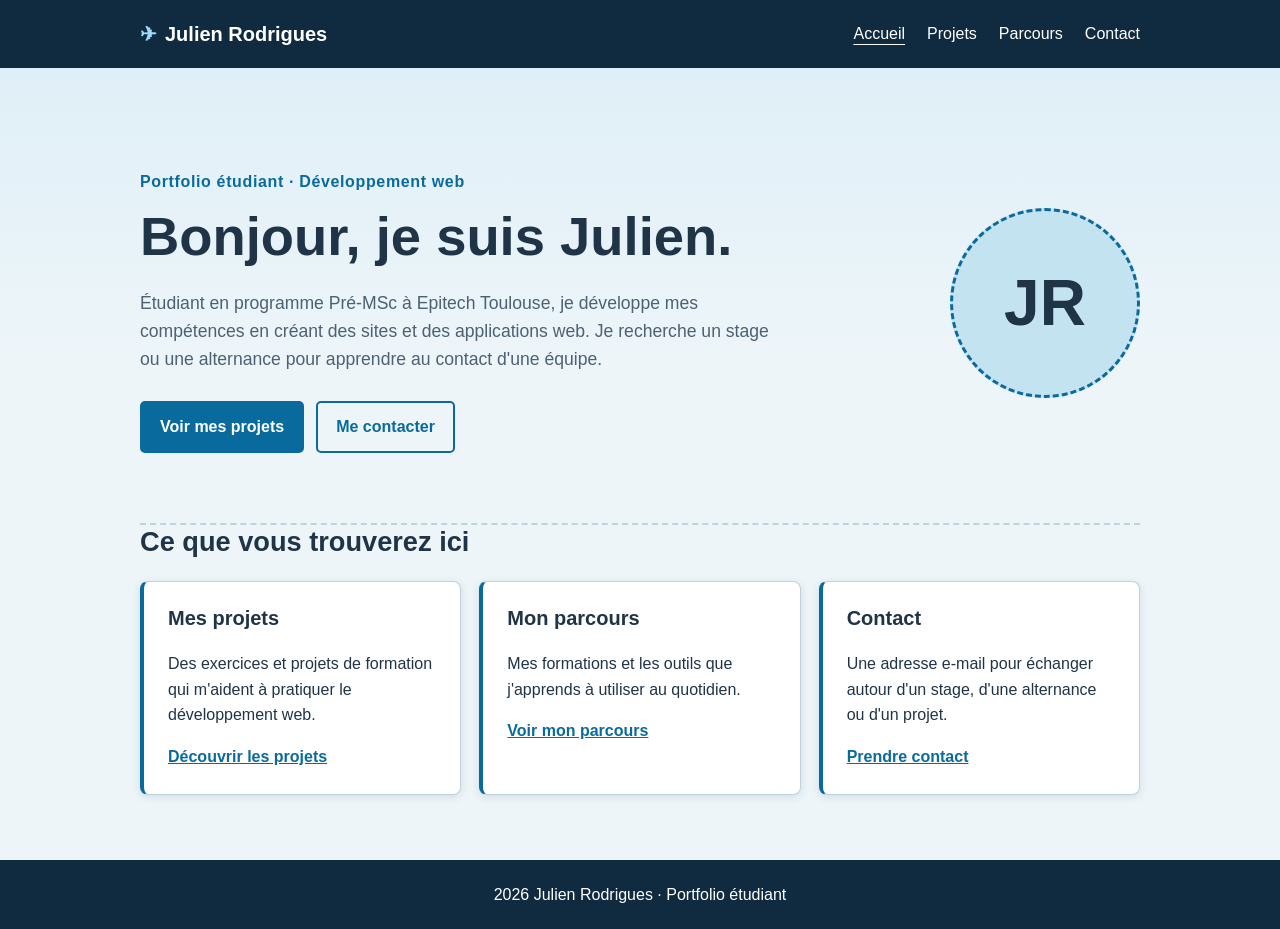
==== Documents/portfolio-julien-rodrigues/index.html @ cc8ddc3c "Mettre à jour mon portfolio" ====
<!DOCTYPE html>
<html lang="fr">
<head>
  <meta charset="UTF-8">
  <meta name="viewport" content="width=device-width, initial-scale=1.0">
  <meta name="description" content="Portfolio de Julien Rodrigues, étudiant en développement web à Toulouse.">
  <title>Accueil | Julien Rodrigues</title>
  <link rel="stylesheet" href="assets/css/style.css">
</head>
<body>
  <a class="skip-link" href="#contenu">Aller au contenu</a>

  <header class="site-header">
    <div class="container header-content">
      <a class="site-title" href="index.html">Julien Rodrigues</a>
      <nav aria-label="Navigation principale">
        <ul class="nav-list">
          <li><a href="index.html" aria-current="page">Accueil</a></li>
          <li><a href="projets.html">Projets</a></li>
          <li><a href="parcours.html">Parcours</a></li>
          <li><a href="contact.html">Contact</a></li>
        </ul>
      </nav>
    </div>
  </header>

  <main id="contenu" class="container">
    <section class="hero" aria-labelledby="titre-accueil">
      <div class="hero-text">
        <p class="eyebrow">Portfolio étudiant · Développement web</p>
        <h1 id="titre-accueil">Bonjour, je suis Julien.</h1>
        <p class="lead">Étudiant en programme Pré-MSc à Epitech Toulouse, je développe mes compétences en créant des sites et des applications web. Je recherche un stage ou une alternance pour apprendre au contact d'une équipe.</p>
        <div class="actions">
          <a class="button" href="projets.html">Voir mes projets</a>
          <a class="button button-outline" href="contact.html">Me contacter</a>
        </div>
      </div>
      <div class="avatar" aria-label="Initiales de Julien Rodrigues" role="img">JR</div>
    </section>

    <section class="section" aria-labelledby="apercu-titre">
      <h2 id="apercu-titre">Ce que vous trouverez ici</h2>
      <div class="card-grid">
        <article class="card">
          <h3>Mes projets</h3>
          <p>Des exercices et projets de formation qui m'aident à pratiquer le développement web.</p>
          <a href="projets.html">Découvrir les projets</a>
        </article>
        <article class="card">
          <h3>Mon parcours</h3>
          <p>Mes formations et les outils que j'apprends à utiliser au quotidien.</p>
          <a href="parcours.html">Voir mon parcours</a>
        </article>
        <article class="card">
          <h3>Contact</h3>
          <p>Une adresse e-mail pour échanger autour d'un stage, d'une alternance ou d'un projet.</p>
          <a href="contact.html">Prendre contact</a>
        </article>
      </div>
    </section>
  </main>

  <footer class="site-footer">
    <div class="container"> 2026 Julien Rodrigues · Portfolio étudiant</div>
  </footer>
</body>
</html>
---- Documents/portfolio-julien-rodrigues/assets/css/style.css ----
:root {
  --bg: #edf5f9;
  --sky: #dceef7;
  --surface: #fff;
  --text: #203448;
  --muted: #4c6173;
  --accent: #096b9d;
  --button-bg: #096b9d;
  --button-hover: #075478;
  --header: #102b40;
  --border: #bdd4df;
  --avatar: #c4e3f1;
  --shadow: 0 2px 8px rgb(16 43 64 / 12%);
}

:root[data-theme="dark"] {
  color-scheme: dark;
  --bg: #0b1926;
  --sky: #102a3b;
  --surface: #162d40;
  --text: #edf6fc;
  --muted: #b9cedb;
  --accent: #86d3ff;
  --button-bg: #187bad;
  --button-hover: #12628b;
  --header: #061521;
  --border: #426278;
  --avatar: #294c64;
  --shadow: 0 2px 8px rgb(0 0 0 / 30%);
}

@media (prefers-color-scheme: dark) {
  :root:not([data-theme]) {
    color-scheme: dark;
    --bg: #0b1926;
    --sky: #102a3b;
    --surface: #162d40;
    --text: #edf6fc;
    --muted: #b9cedb;
    --accent: #86d3ff;
    --button-bg: #187bad;
    --button-hover: #12628b;
    --header: #061521;
    --border: #426278;
    --avatar: #294c64;
    --shadow: 0 2px 8px rgb(0 0 0 / 30%);
  }
}
* {
  box-sizing: border-box;
}

html {
  scroll-behavior: smooth;
}

body {
  margin: 0;
  min-height: 100vh;
  display: flex;
  flex-direction: column;
  font-family: Arial, Helvetica, sans-serif;
  line-height: 1.6;
  color: var(--text);
  background: linear-gradient(var(--sky), var(--bg) 360px);
}

a {
  color: var(--accent);
}

a:focus-visible {
  outline: 3px solid #f59e0b;
  outline-offset: 3px;
}

.container {
  width: min(100% - 40px, 1000px);
  margin-inline: auto;
}

.skip-link {
  position: absolute;
  left: -9999px;
  top: 10px;
  z-index: 10;
  padding: 10px 15px;
  background: var(--surface);
  color: var(--text);
}

.skip-link:focus {
  left: 10px;
}

.site-header,
.site-footer {
  background: var(--header);
  color: white;
}

.header-content,
.site-header__inner {
  display: flex;
  align-items: center;
  justify-content: space-between;
  gap: 20px;
  padding-block: 18px;
}

.site-title,
.site-title a {
  color: white;
  text-decoration: none;
  font-size: 1.25rem;
  font-weight: bold;
}

.site-title::before {
  content: "✈";
  margin-right: 8px;
  color: #9dd9fb;
}

.nav-list,
.main-nav ul {
  display: flex;
  flex-wrap: wrap;
  gap: 8px 22px;
  list-style: none;
  margin: 0;
  padding: 0;
}

.nav-list a,
.main-nav a {
  color: white;
  text-decoration: none;
}

.nav-list a:hover,
.nav-list a[aria-current="page"],
.main-nav a:hover,
.main-nav a[aria-current="page"] {
  text-decoration: underline;
  text-underline-offset: 5px;
}

.theme-toggle {
  padding: 8px 12px;
  border: 1px solid #9dd9fb;
  border-radius: 5px;
  background: transparent;
  color: white;
  font: inherit;
  cursor: pointer;
  white-space: nowrap;
}

.theme-toggle:hover {
  background: rgb(255 255 255 / 15%);
}

.theme-toggle[aria-pressed="true"] {
  background: rgb(255 255 255 / 20%);
}

.theme-toggle:focus-visible {
  outline: 3px solid #f59e0b;
  outline-offset: 3px;
}

main {
  flex: 1;
}

.hero {
  display: flex;
  align-items: center;
  justify-content: space-between;
  gap: 50px;
  padding-block: 85px 70px;
  border-bottom: 2px dashed var(--border);
}

.hero-text,
.hero__text {
  max-width: 650px;
}

.eyebrow {
  margin-bottom: 8px;
  color: var(--accent);
  font-weight: bold;
  letter-spacing: 0.04em;
}

h1,
h2,
h3 {
  line-height: 1.25;
}

h1 {
  margin: 0 0 18px;
  font-size: clamp(2.1rem, 5vw, 3.4rem);
}

h2 {
  margin-top: 0;
  font-size: 1.7rem;
}

h3 {
  margin-top: 0;
  font-size: 1.25rem;
}

.lead {
  max-width: 750px;
  color: var(--muted);
  font-size: 1.1rem;
}

.avatar {
  width: 190px;
  height: 190px;
  flex-shrink: 0;
  display: grid;
  place-items: center;
  border-radius: 50%;
  border: 3px dashed var(--accent);
  background: var(--avatar);
  color: var(--text);
  font-size: 4rem;
  font-weight: bold;
}

.hero__photo {
  width: 190px;
  height: 190px;
  border-radius: 50%;
  object-fit: cover;
}

.actions {
  display: flex;
  flex-wrap: wrap;
  gap: 12px;
  margin-top: 28px;
}

.button,
.btn {
  display: inline-block;
  padding: 11px 18px;
  border: 2px solid var(--button-bg);
  border-radius: 5px;
  background: var(--button-bg);
  color: white;
  font-weight: bold;
  text-decoration: none;
}

.button:hover,
.btn:hover {
  background: var(--button-hover);
  border-color: var(--button-hover);
}

.button-outline {
  color: var(--accent);
  background: transparent;
}

.button-outline:hover {
  color: white;
}

.section {
  margin-bottom: 65px;
}

.card-grid {
  display: grid;
  grid-template-columns: repeat(3, 1fr);
  gap: 18px;
}

.card-grid-two {
  grid-template-columns: repeat(2, 1fr);
}

.card {
  padding: 24px;
  border: 1px solid var(--border);
  border-left: 4px solid var(--accent);
  border-radius: 8px;
  background: var(--surface);
  box-shadow: var(--shadow);
}

.card p:last-child {
  margin-bottom: 0;
}

.card a:not(.button) {
  font-weight: bold;
}

.page-content {
  padding-block: 55px 75px;
}

.page-content > .lead {
  margin-bottom: 35px;
}

.project-list {
  display: grid;
  gap: 18px;
}

.project-card h2 {
  margin-bottom: 12px;
}

.tag {
  margin: 0 0 10px;
  color: var(--accent);
  font-size: 0.9rem;
  font-weight: bold;
}

.tools {
  color: var(--muted);
}

.skill-list {
  padding-left: 22px;
}

.skill-list li {
  margin-bottom: 8px;
}

.contact-card {
  max-width: 600px;
}

.email-link {
  overflow-wrap: anywhere;
}

.contact-list {
  padding-left: 20px;
}

.contact-form {
  padding: 25px;
  border-radius: 8px;
  background: var(--surface);
  box-shadow: var(--shadow);
}

.contact-form div {
  margin-bottom: 20px;
}

.contact-form label {
  display: block;
  margin-bottom: 6px;
  font-weight: bold;
}

.contact-form input,
.contact-form textarea {
  width: 100%;
  padding: 10px;
  border: 1px solid var(--border);
  border-radius: 5px;
  font: inherit;
  color: var(--text);
  background: var(--surface);
}

.contact-form textarea {
  resize: vertical;
}

.site-footer {
  padding-block: 22px;
  text-align: center;
}

@media (max-width: 600px) {
  .header-content,
  .site-header__inner {
    flex-direction: column;
    gap: 15px;
    align-items: center;
  }

  .nav-list,
  .main-nav ul {
    flex-wrap: wrap;
    justify-content: center;
  }

  .hero {
    flex-direction: column;
    align-items: flex-start;
  }

  .hero {
    gap: 25px;
    padding-block: 50px;
  }

  .avatar {
    order: -1;
    width: 100px;
    height: 100px;
    font-size: 2rem;
  }

  .card-grid,
  .card-grid-two {
    grid-template-columns: 1fr;
  }

  h1 {
    font-size: 2rem;
  }
}
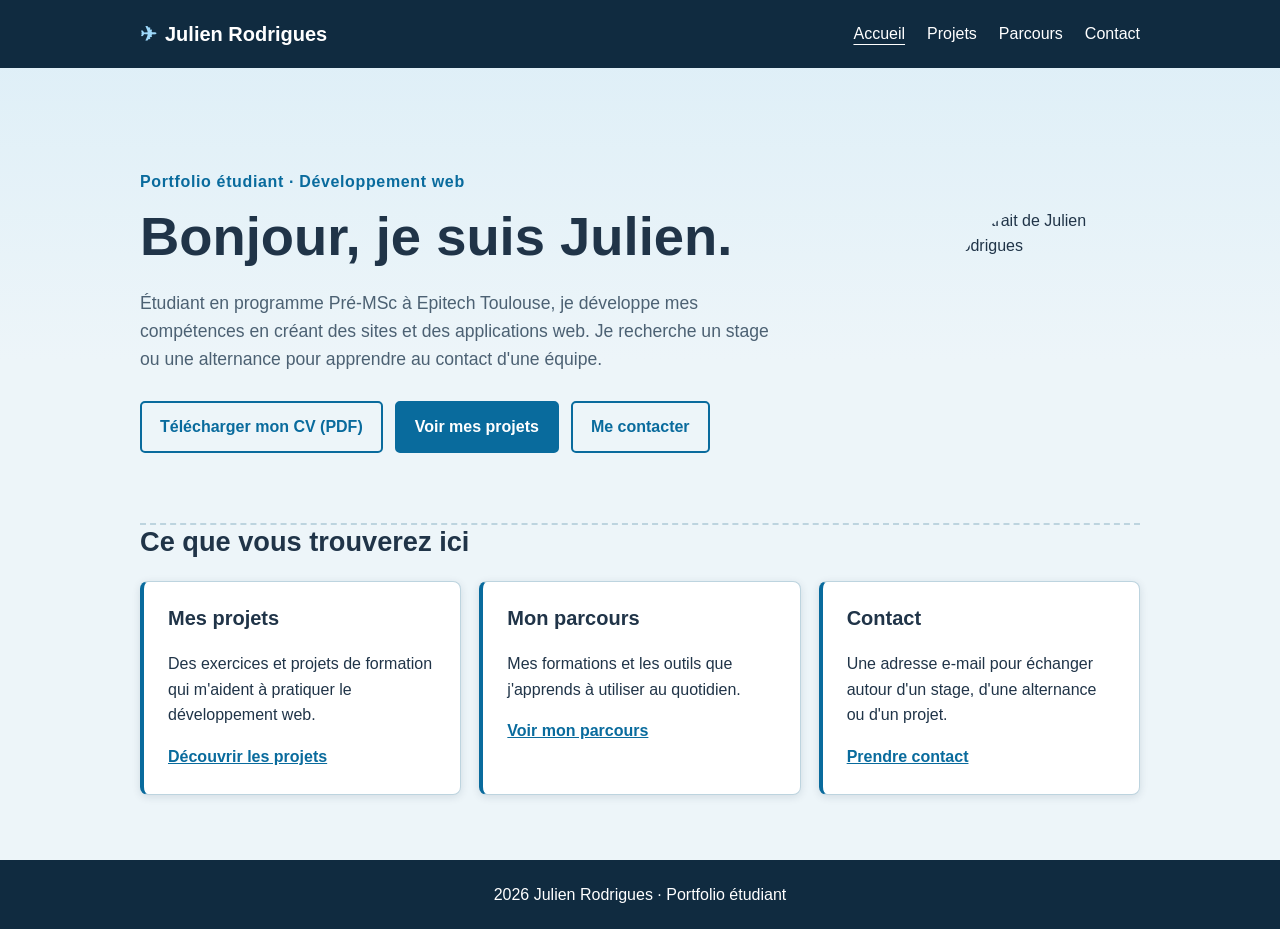
==== commit 9369725a: "mise à jour du portfolio" ====
--- a/Documents/portfolio-julien-rodrigues/index.html
+++ b/Documents/portfolio-julien-rodrigues/index.html
@@ -31,11 +31,12 @@
         <h1 id="titre-accueil">Bonjour, je suis Julien.</h1>
         <p class="lead">Étudiant en programme Pré-MSc à Epitech Toulouse, je développe mes compétences en créant des sites et des applications web. Je recherche un stage ou une alternance pour apprendre au contact d'une équipe.</p>
         <div class="actions">
+             <a class="button button-outline" href="C:\Users\33658\Downloads\CV_Julien_Rodrigues_Dev_Alternance.pdf" download>Télécharger mon CV (PDF)</a>
           <a class="button" href="projets.html">Voir mes projets</a>
           <a class="button button-outline" href="contact.html">Me contacter</a>
         </div>
       </div>
-      <div class="avatar" aria-label="Initiales de Julien Rodrigues" role="img">JR</div>
+        <img class="hero__photo" src="assets/images/_DSC5029.jpeg" alt="Portrait de Julien Rodrigues" width="190" height="190">
     </section>
 
     <section class="section" aria-labelledby="apercu-titre">
